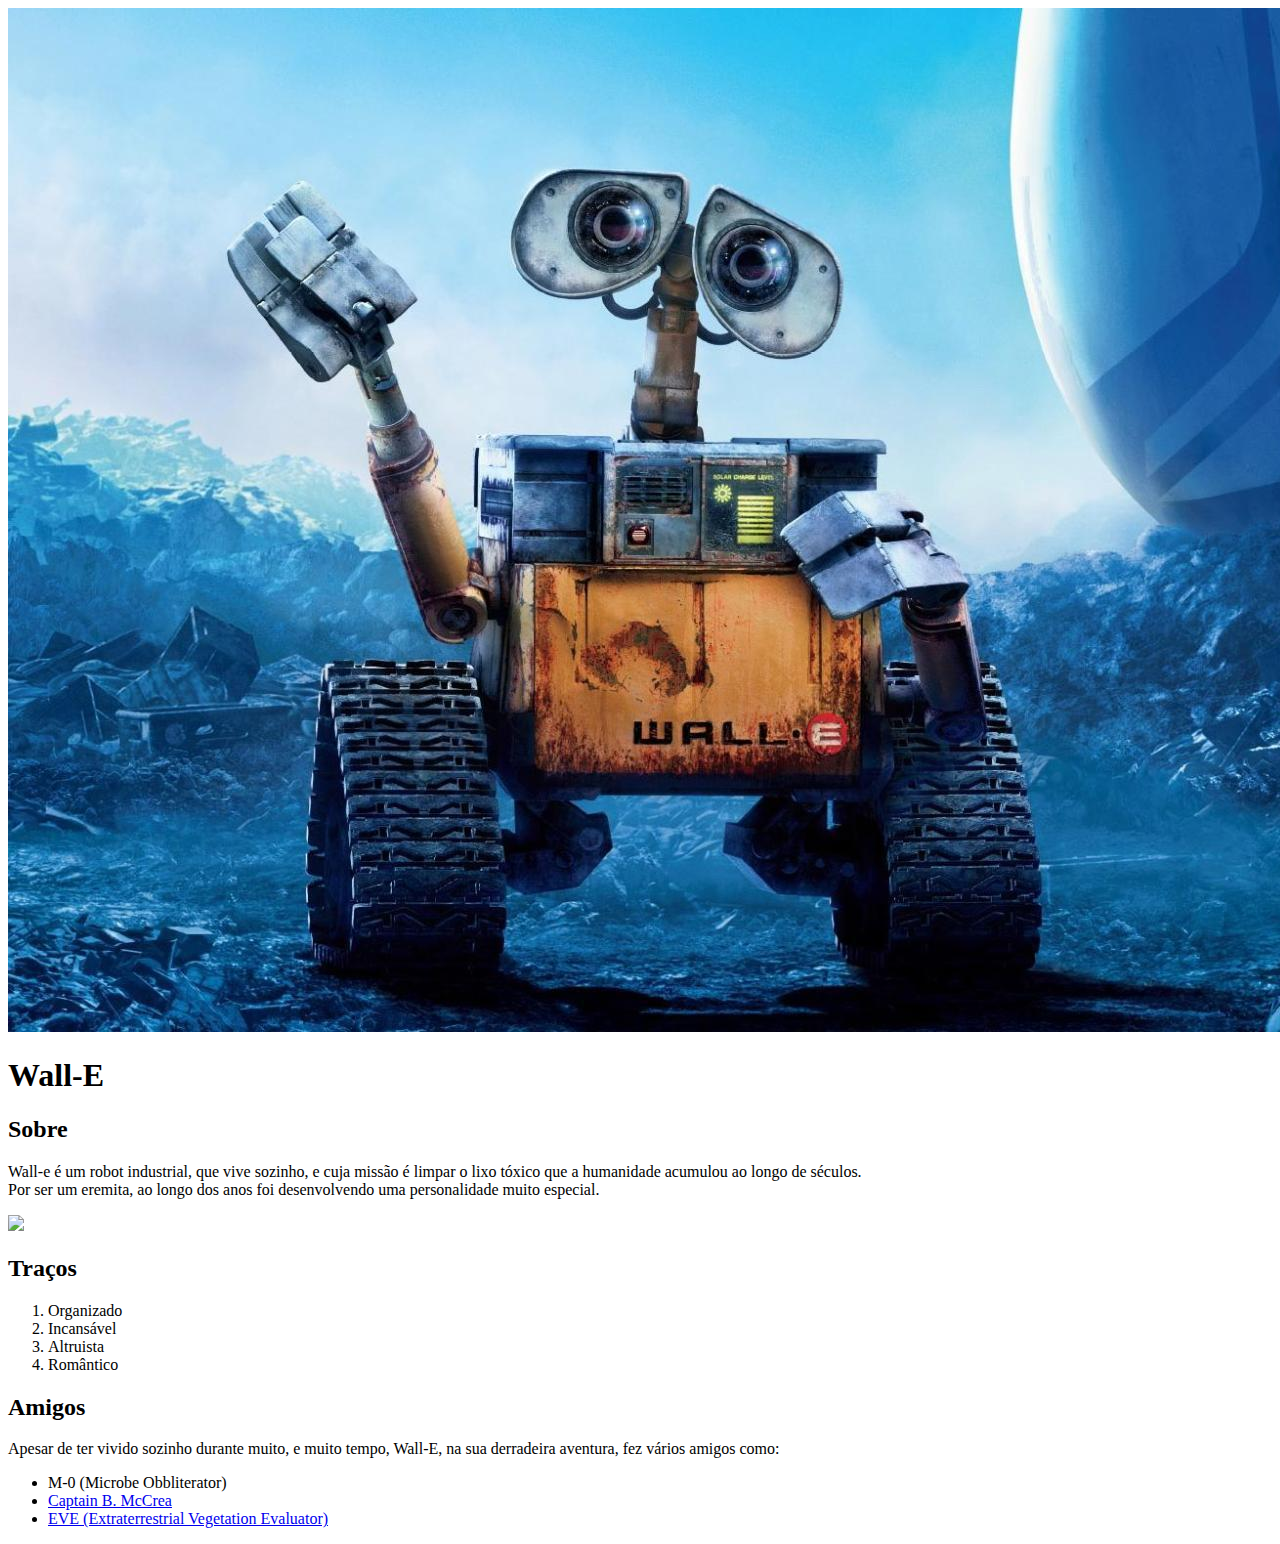
==== index.html @ f06e092f "1" ====
<!DOCTYPE html>
<html>
    <head>
        <title>Este é... o Wall-E</title>
    </head>
    <body>
        <header>
            <img src="images/wall-e.jpg">
            <h1>Wall-E</h1>
        </header>
        <main>
            <h2>Sobre</h2>
            <p>Wall-e é um robot industrial, 
                que vive sozinho, e cuja missão é limpar
                 o lixo tóxico que a humanidade acumulou 
                 ao longo de séculos.
                 <br>
                 Por ser um eremita, ao longo dos anos 
                 foi desenvolvendo uma 
                 personalidade muito especial.

            </p>
            <img src="images/eve.jpg">
            <p>

            </p>
            <h2>Traços</h2>
            <ol>
                <li>Organizado</li>
                <li>Incansável</li>
                <li>Altruista</li>
                <li>Romântico</li>
            </ol>
            <h2>
                Amigos
            </h2>
            <p>Apesar de ter vivido 
                sozinho durante muito, e muito tempo, 
                Wall-E, na sua 
                derradeira aventura, fez 
                vários amigos como:</p>
            <ul>
                <li><a href="https://disney.fandom.com/wiki/M-0" target="_blank"></a>M-0 (Microbe Obbliterator)</a></li>
                <li><a href="https://disney.fandom.com/wiki/Caotain_B._McCrea" target="_blank"> Captain B. McCrea</a></li>
                <li> <a href="https://disney.fandom.com/wiki/EVE" target="_blank">EVE (Extraterrestrial 
                    Vegetation Evaluator)</a></li>
            </ul>
        </main>
    </body>
</html>
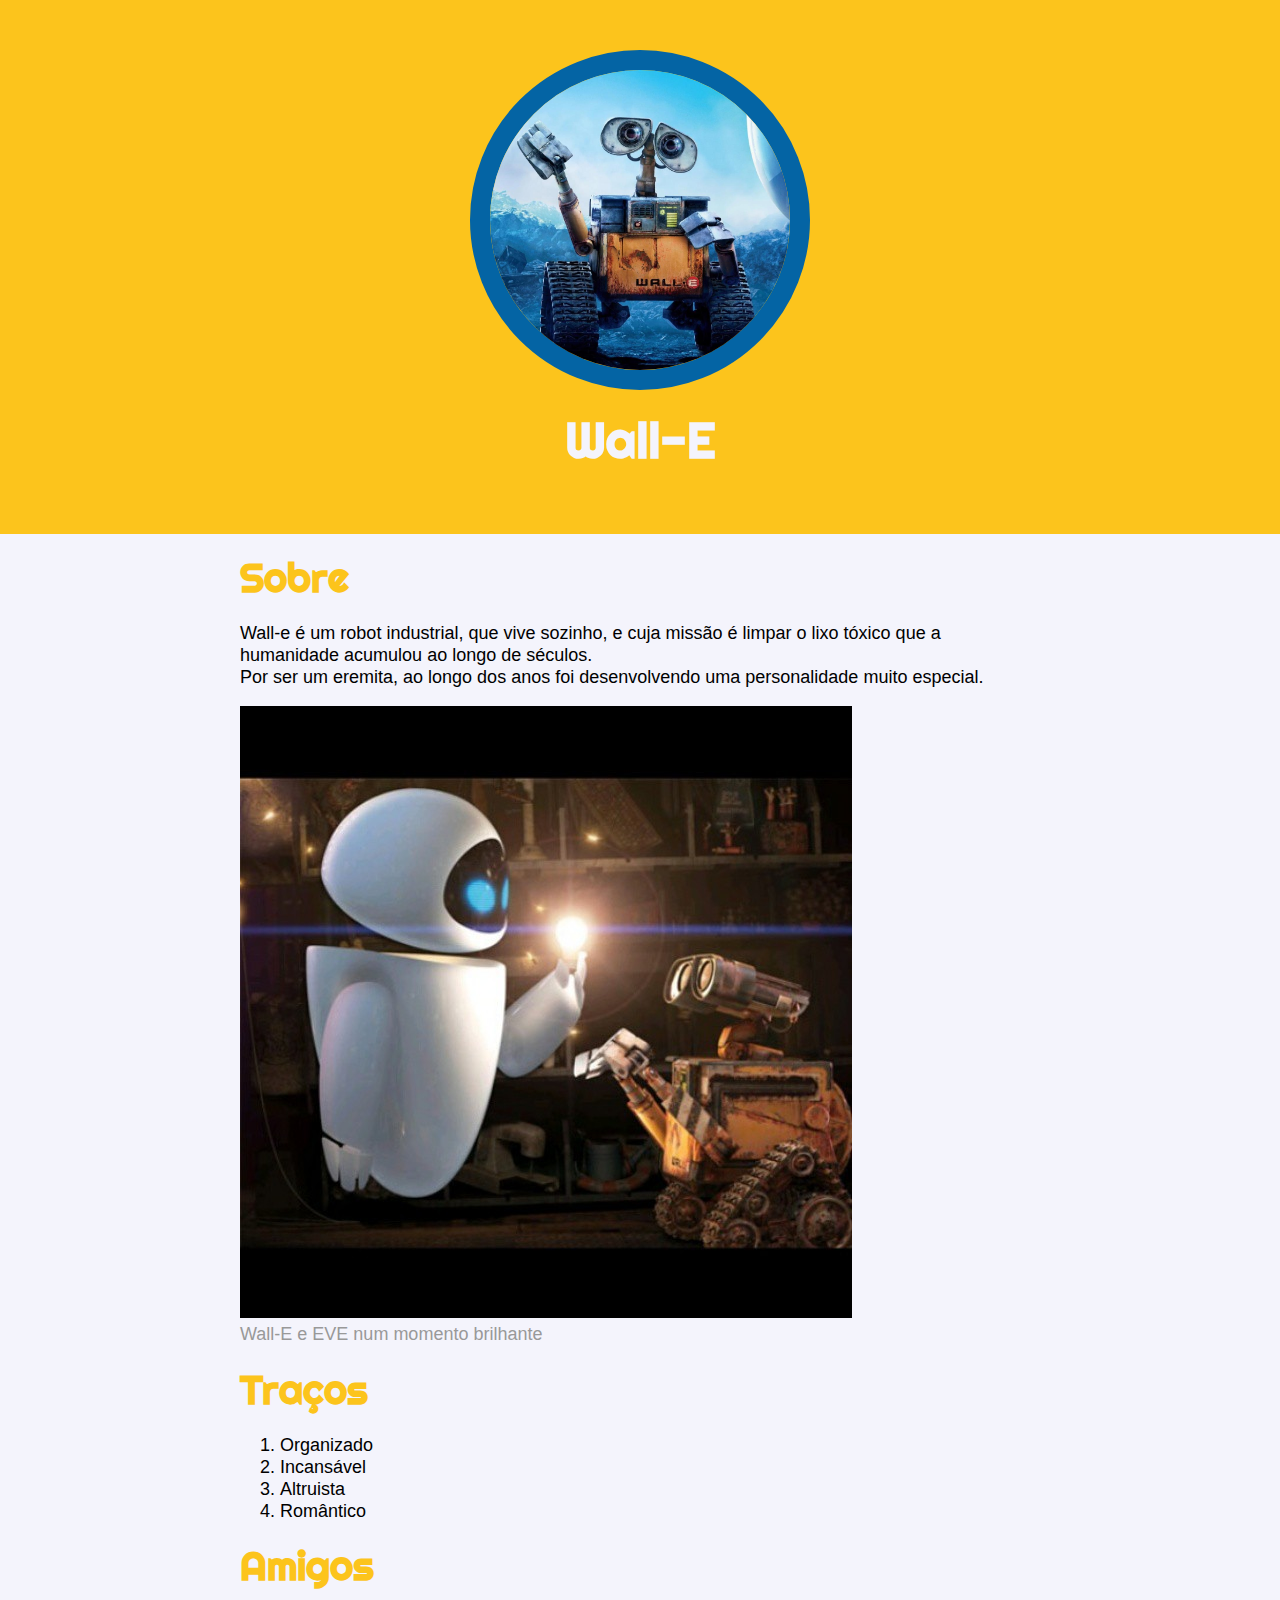
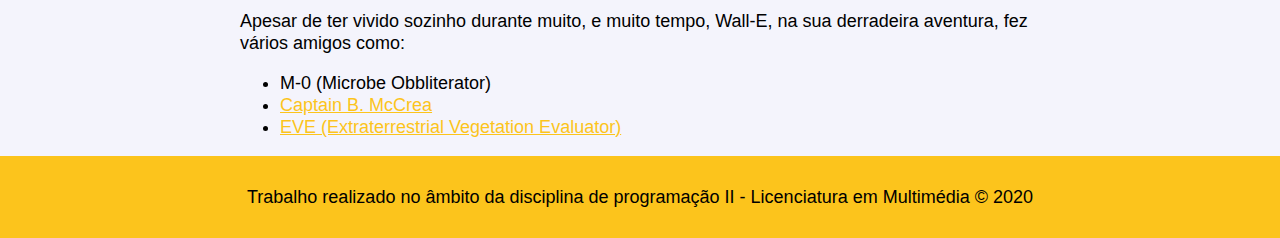
==== commit 23b2f7b2: "Adicionado a página do wall-e" ====
--- a/index.html
+++ b/index.html
@@ -2,6 +2,9 @@
 <html>
     <head>
         <title>Este é... o Wall-E</title>
+        <link href="https://fonts.googleapis.com/css2?family=Righteous&display=swap" rel="stylesheet">
+
+        <link rel="stylesheet" type="text/css" href="css/walle.css"
     </head>
     <body>
         <header>
@@ -21,6 +24,7 @@
 
             </p>
             <img src="images/eve.jpg">
+            <p class="caption"> Wall-E e EVE num momento brilhante</p>
             <p>
 
             </p>
@@ -40,11 +44,17 @@
                 derradeira aventura, fez 
                 vários amigos como:</p>
             <ul>
-                <li><a href="https://disney.fandom.com/wiki/M-0" target="_blank"></a>M-0 (Microbe Obbliterator)</a></li>
-                <li><a href="https://disney.fandom.com/wiki/Caotain_B._McCrea" target="_blank"> Captain B. McCrea</a></li>
+                <li><a href="https://disney.fandom.com/wiki/M-O" target="_blank"></a>M-0 (Microbe Obbliterator)</a></li>
+                <li><a href="https://disney.fandom.com/wiki/Captain_B._McCrea" target="_blank"> Captain B. McCrea</a></li>
                 <li> <a href="https://disney.fandom.com/wiki/EVE" target="_blank">EVE (Extraterrestrial 
                     Vegetation Evaluator)</a></li>
             </ul>
         </main>
     </body>
+    <footer>
+        <p>
+            Trabalho realizado no âmbito da disciplina de programação II
+             - Licenciatura em Multimédia &copy; 2020
+        </p>
+    </footer>
 </html>--- a/css/walle.css
+++ b/css/walle.css
@@ -0,0 +1,75 @@
+body {
+    margin: 0;
+    background-color: #f4f4fc;
+    font-family: Arial, Helvetica, sans-serif;
+    font-size: 18px;
+    line-height: 22px;
+}
+
+header {
+    background-color: #fcc41c;
+    text-align: center;
+    padding-top: 50px;
+    padding-bottom: 50px;
+}
+header h1 {
+    color:#f4f4fc;
+}
+
+header img {
+    border-radius: 170px;
+    width: 300px;
+    height: 300px;
+    object-fit: cover;
+    border: 20px solid #0464a4;
+}
+
+h1, h2{
+    font-family: 'Righteous', cursive;
+    font-size: 50px;
+
+}
+
+main {
+    max-width: 800px;
+    margin: 0 auto;
+    padding: 0px 20px;
+}
+
+main img {
+    max-width: 100%;
+}
+
+h2{
+    font-size: 40px;
+    color: #fcc41c;
+}
+
+p{
+    font-size: 18px;
+}
+
+a {
+    color: #fcc41c;
+}
+
+a:hover {
+    background-color: #0464a4;
+    color: #fcc41c;
+
+}
+
+footer{
+    background-color: #fcc41c;
+    text-align: center;
+    padding: 30px;
+}
+
+footer p {
+    margin: 0;
+}
+
+.caption{
+    color: #999999;
+    margin: 0;
+}